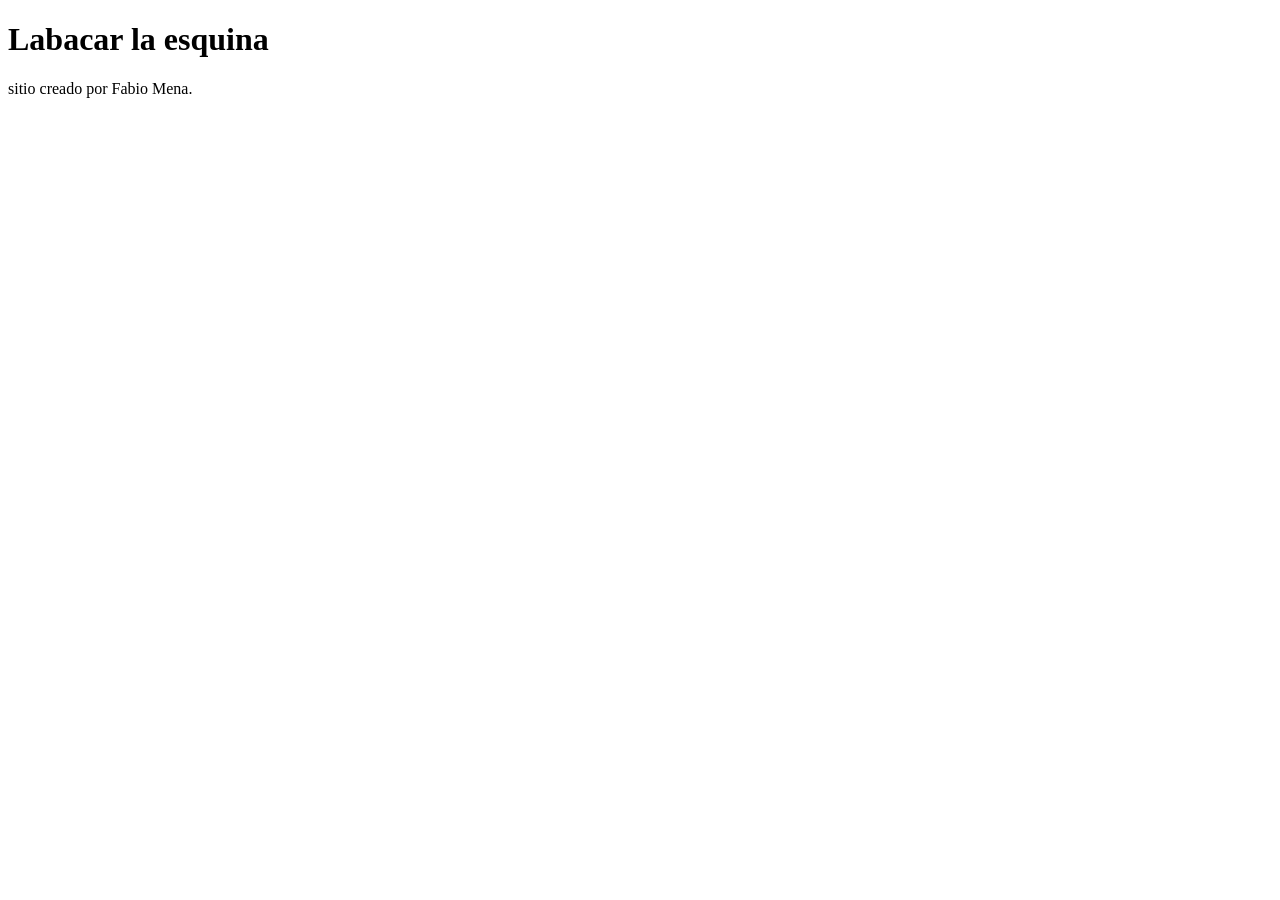
==== index.html @ abd32a16 "estructura del proyecto" ====
<!DOCTYPE html>
<html lang="es">
<head>
    <meta charset="UTF-8">
    <meta name="viewport" content="width=device-width, initial-scale=1.0">
    <title>Mi pagina</title>
</head>
<body>
    
<h1>Labacar la esquina</h1>
 <p>sitio creado por Fabio Mena.</p>


</body>
</html>
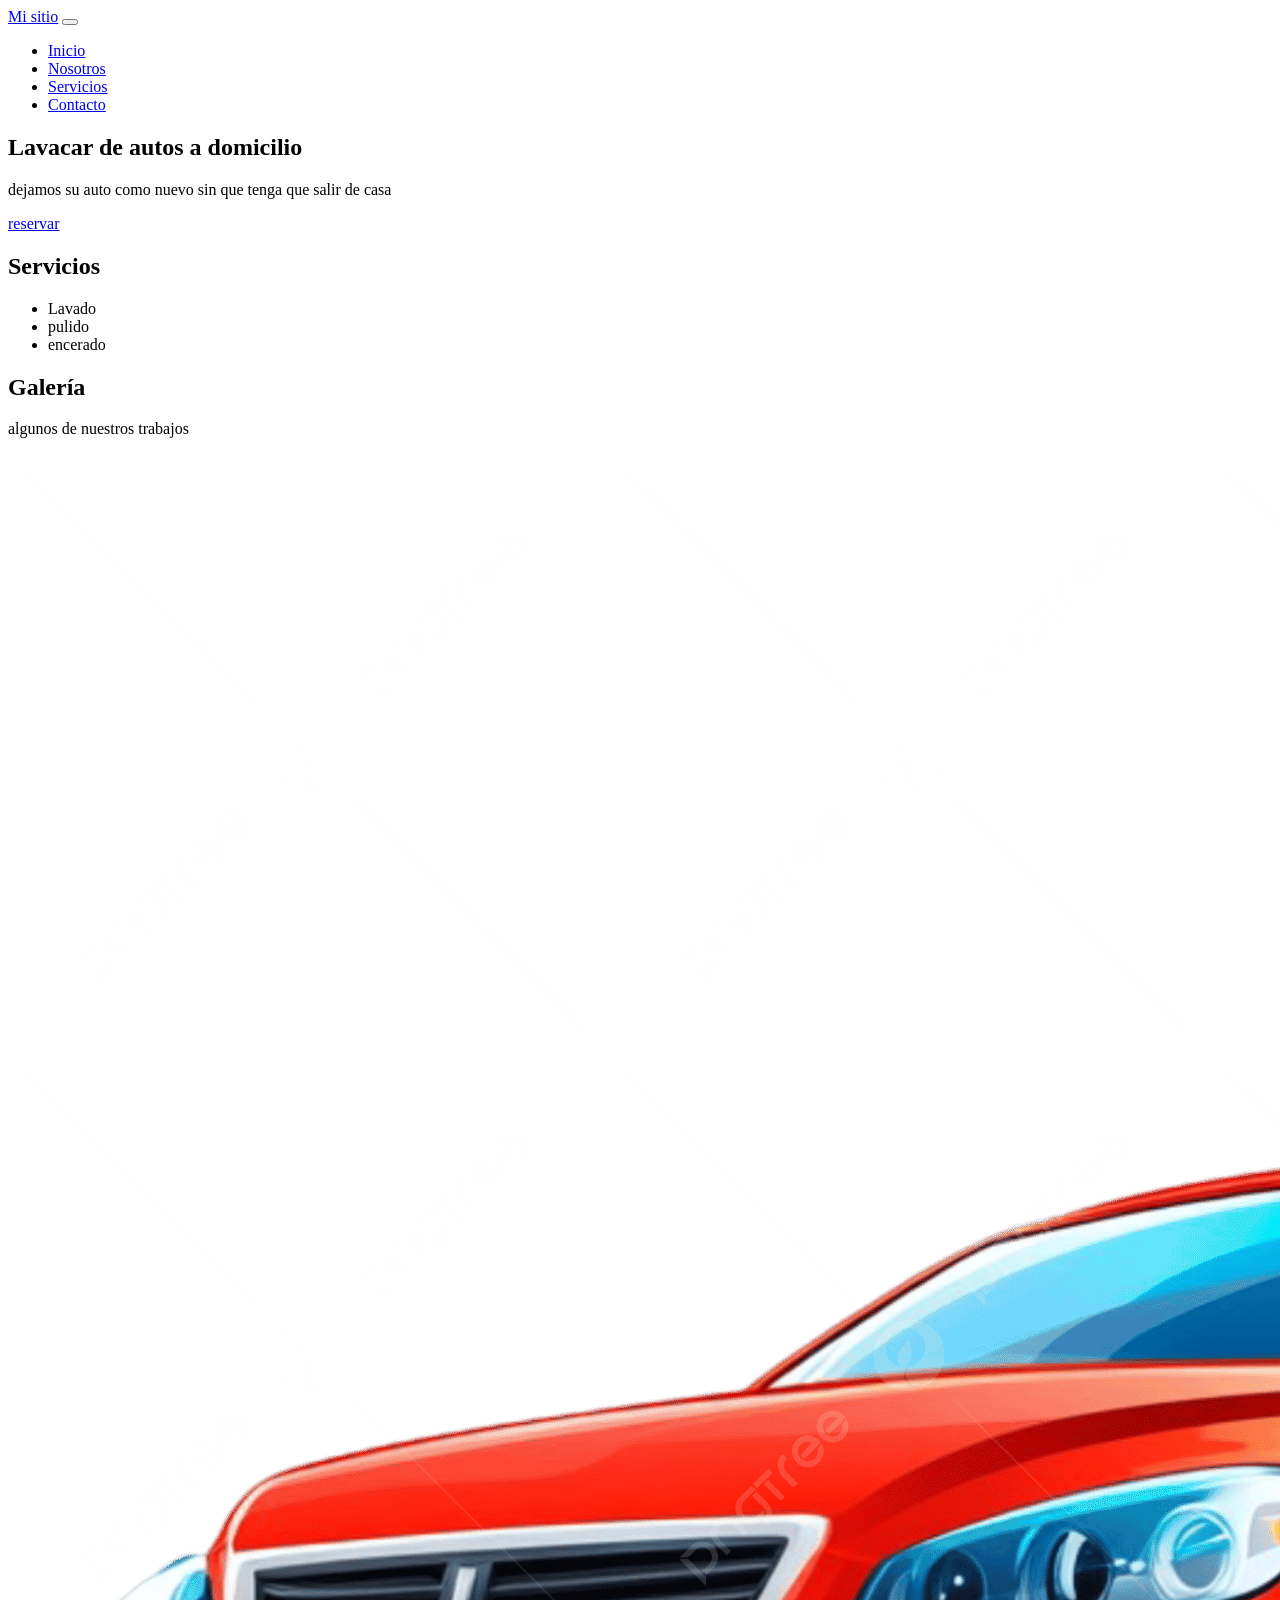
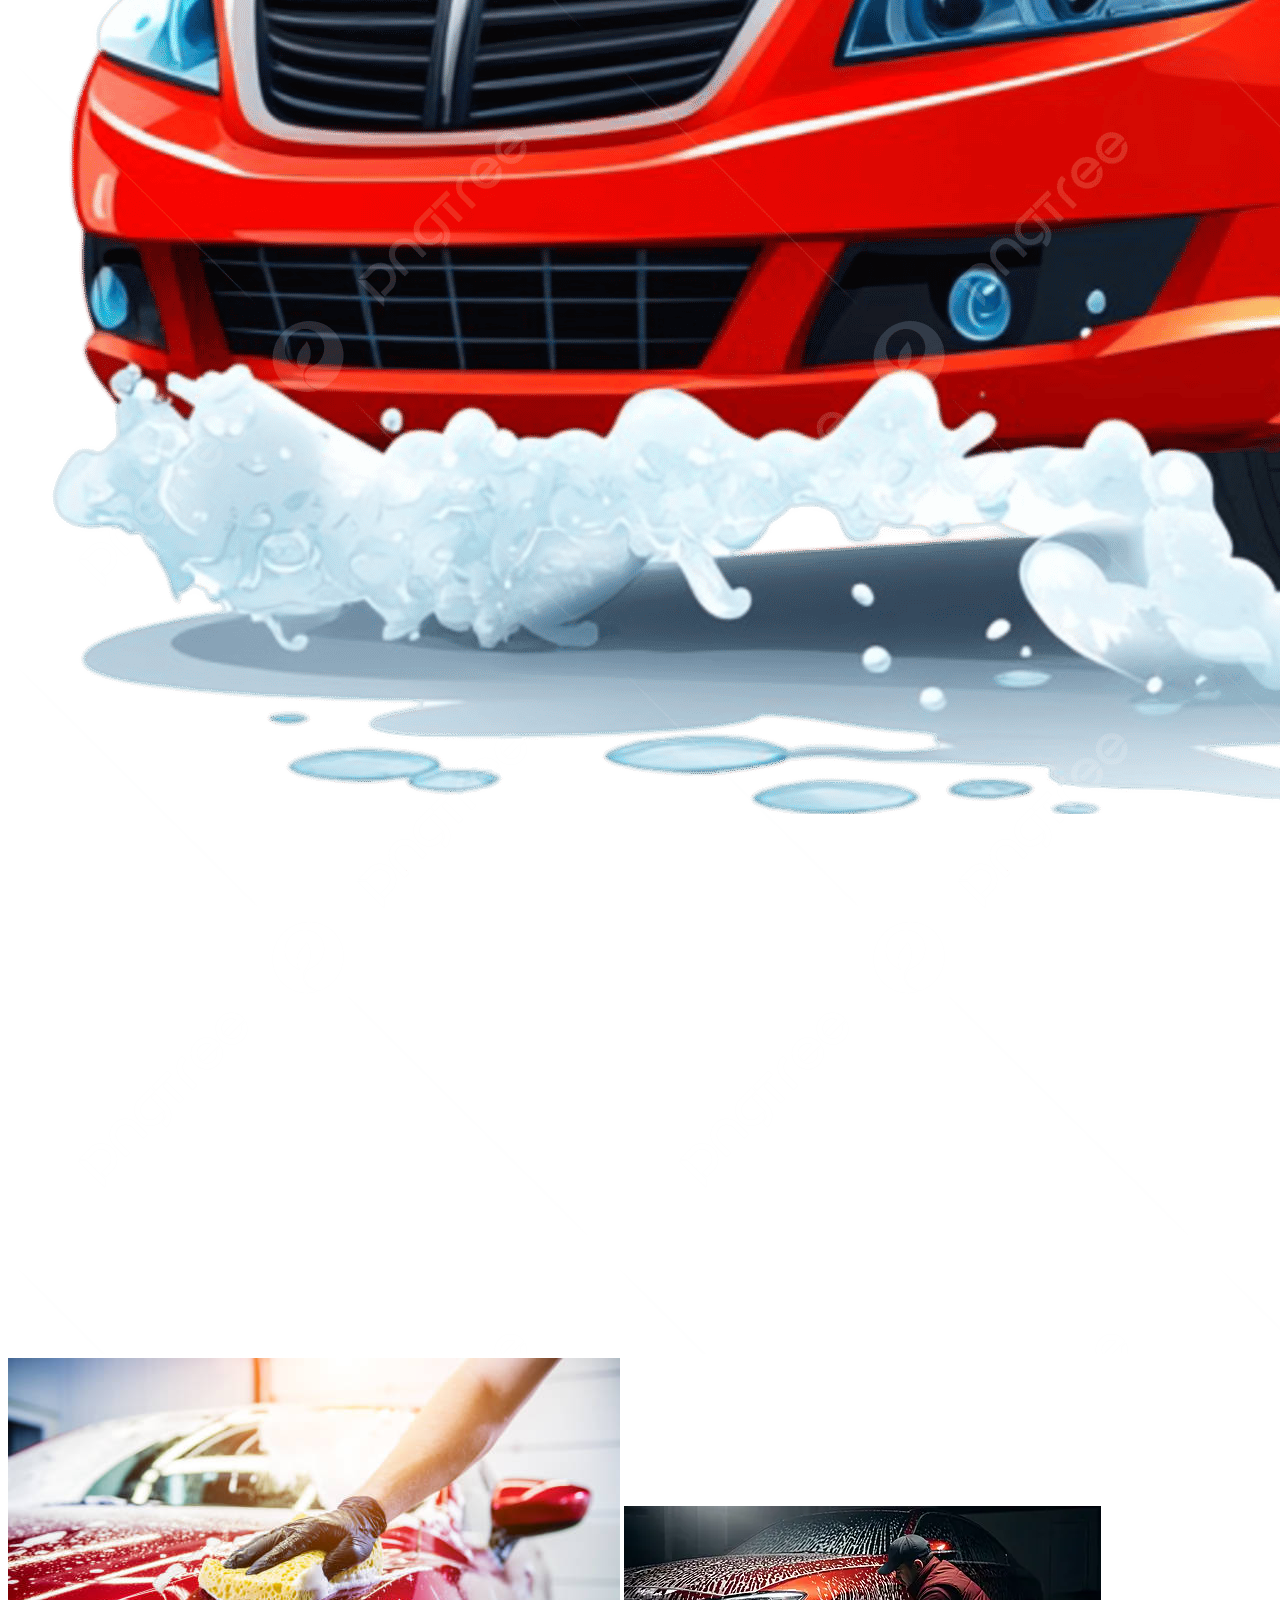
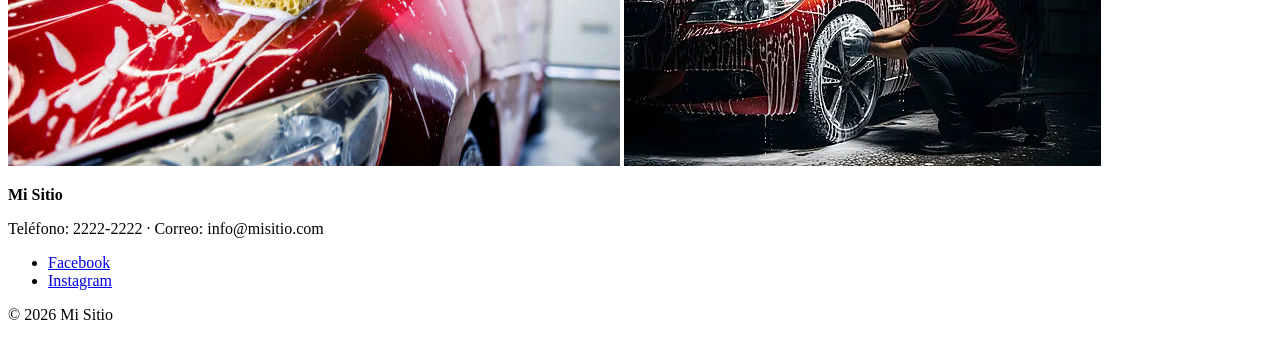
==== commit 30505a38: "segunda clase" ====
--- a/index.html
+++ b/index.html
@@ -4,12 +4,72 @@
     <meta charset="UTF-8">
     <meta name="viewport" content="width=device-width, initial-scale=1.0">
     <title>Mi pagina</title>
+    <link rel="stylesheet" href="./css/estilos.css">
 </head>
 <body>
-    
-<h1>Labacar la esquina</h1>
- <p>sitio creado por Fabio Mena.</p>
+    <header>
+        <a href="index.html" class="logo">Mi sitio</a>
+        <button  class="hamburguesa" id="btnmenu">
+            <span ></span>
+            <span ></span>
+            <span ></span>
+        </button>
+
+        <nav>
+            <ul>
+                <li><a href="index.html">Inicio</a></li>
+                <li><a href="nosotros.html">Nosotros</a></li>
+                <li><a href="servicios.html">Servicios</a></li>
+                <li><a href="contacto.html">Contacto</a></li>
+            </ul>
+
+        </nav>
+
+    </header>
+
+    <main>  
+       <section class="portada">
+        <h1>Lavacar de autos a domicilio</h1>
+        <p>dejamos su auto como nuevo sin que tenga que salir de casa</p>
+        <a href="contacto.html" class="btn">reservar</a>
+       </section>
+       <section class="servicios">
+        <h2>Servicios</h2>
+        <ul>
+            <li>Lavado </li>
+            <li>pulido</li>
+            <li>encerado</li>
+        </ul>
+       </section>
+
+      <section class="galeria">
+        <h2>Galería</h2>
+        <p> algunos de nuestros trabajos</p>
+        <img src="./img/Image20261027204719.png" alt="Auto recién lavado frente a una casa">
+         <img src="./img/Image20261027204725.jpg" alt="Interior de un auto aspirado y limpio">
+        <img src="./img/img-3.webp" alt="Interior de un auto aspirado y limpio">
+        
+        
+        
+        </section>
+
+    </main>
+
+    <footer class="footer">
+        <div>
+            <p>
+                <strong>Mi Sitio</strong>
+            </p>
+            <p>Teléfono: 2222-2222 · Correo: info@misitio.com</p>
+        </div>
+  <ul class="redes">
+        <li><a href="https://www.facebook.com/" target="_blank" rel="noopener">Facebook</a></li>
+        <li><a href="https://www.instagram.com/" target="_blank" rel="noopener">Instagram</a></li>
+  </ul>
+  <p>&copy; 2026 Mi Sitio</p>
+</footer>
 
 
+    <script src="./js/main.js"></script>
 </body>
 </html>
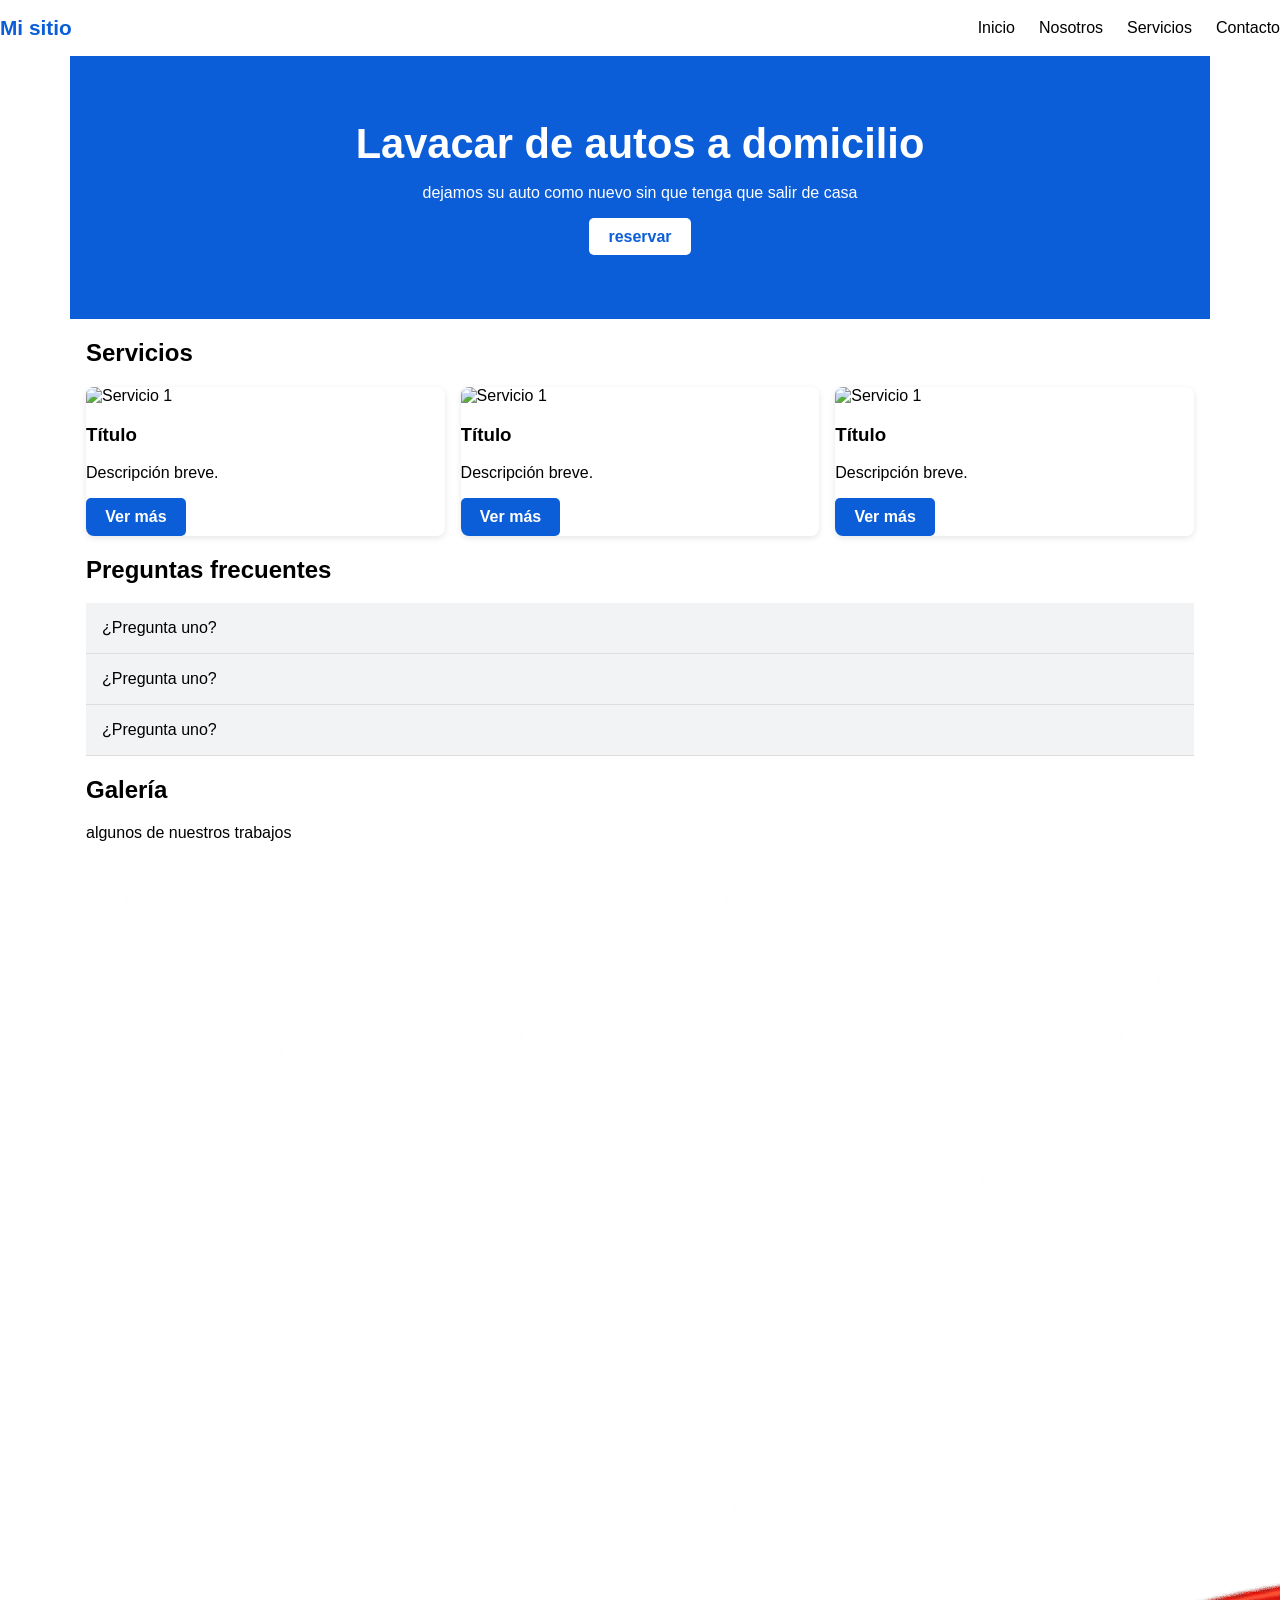
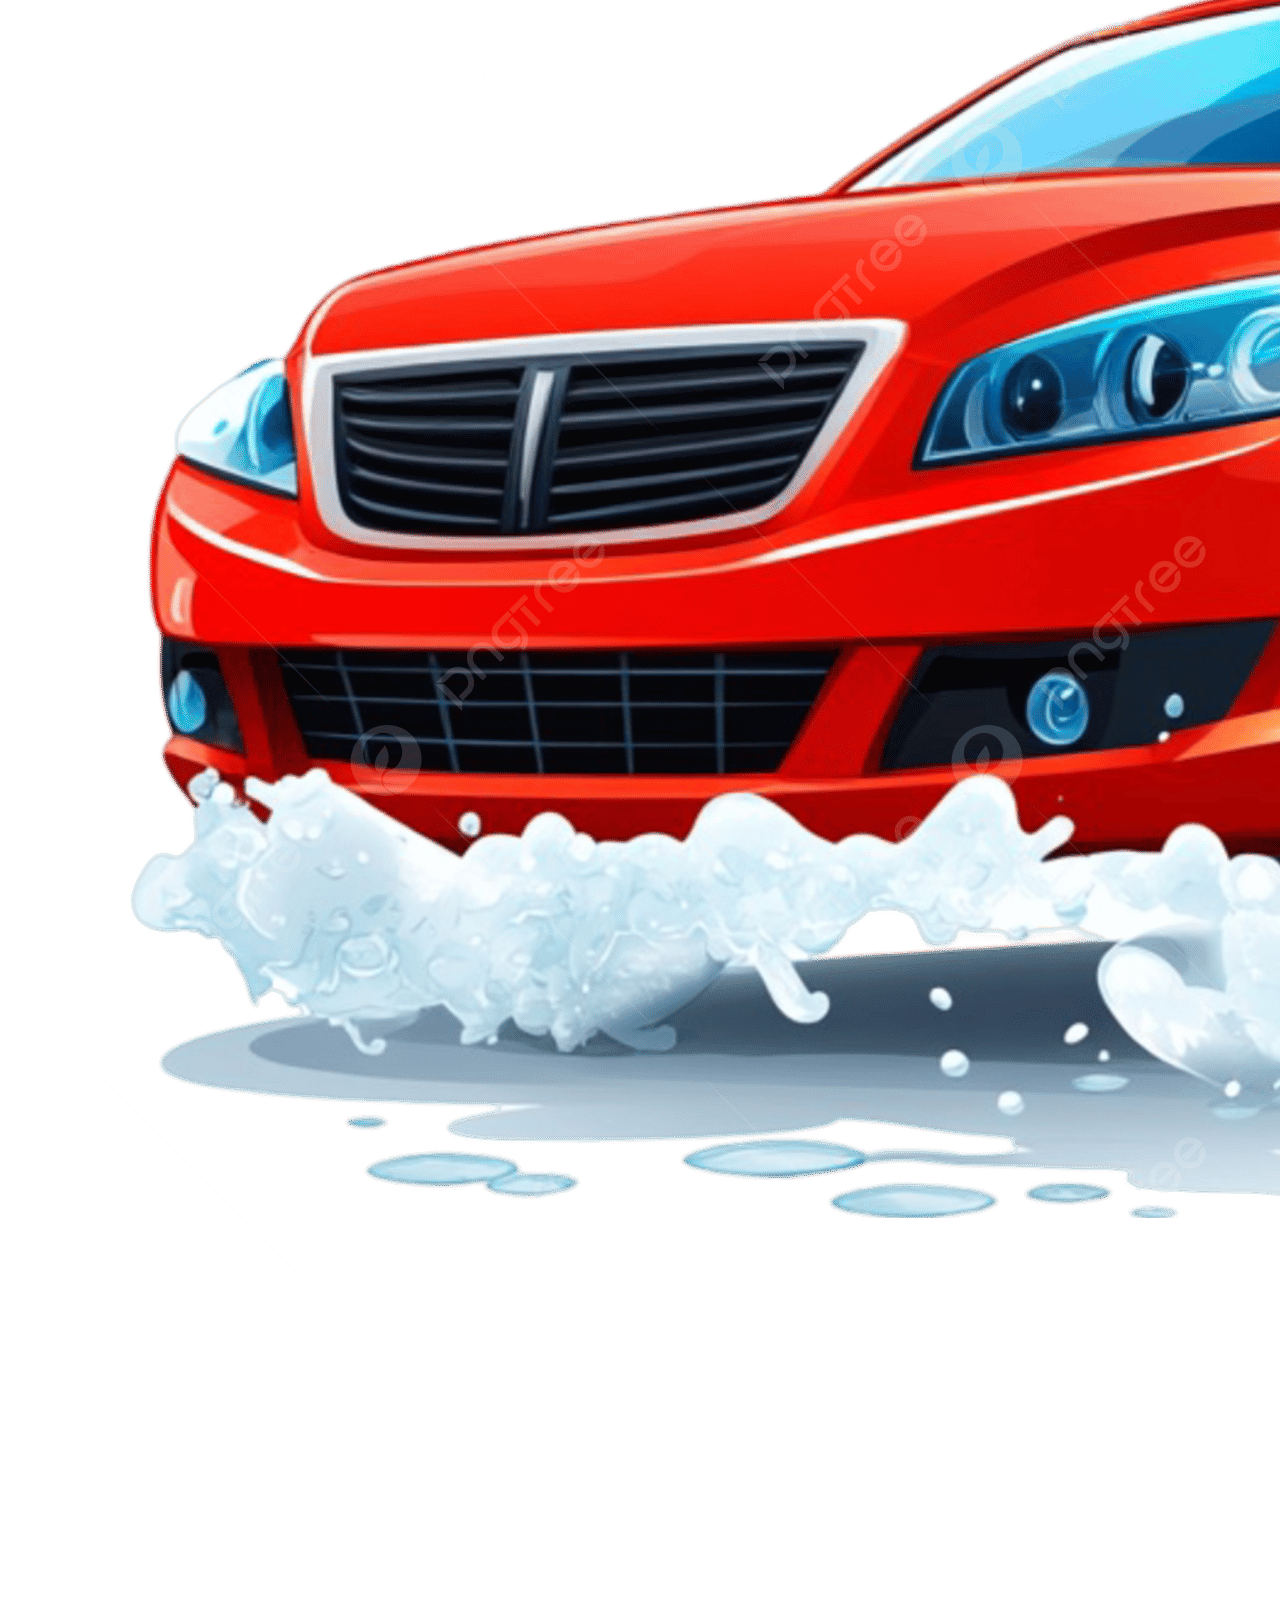
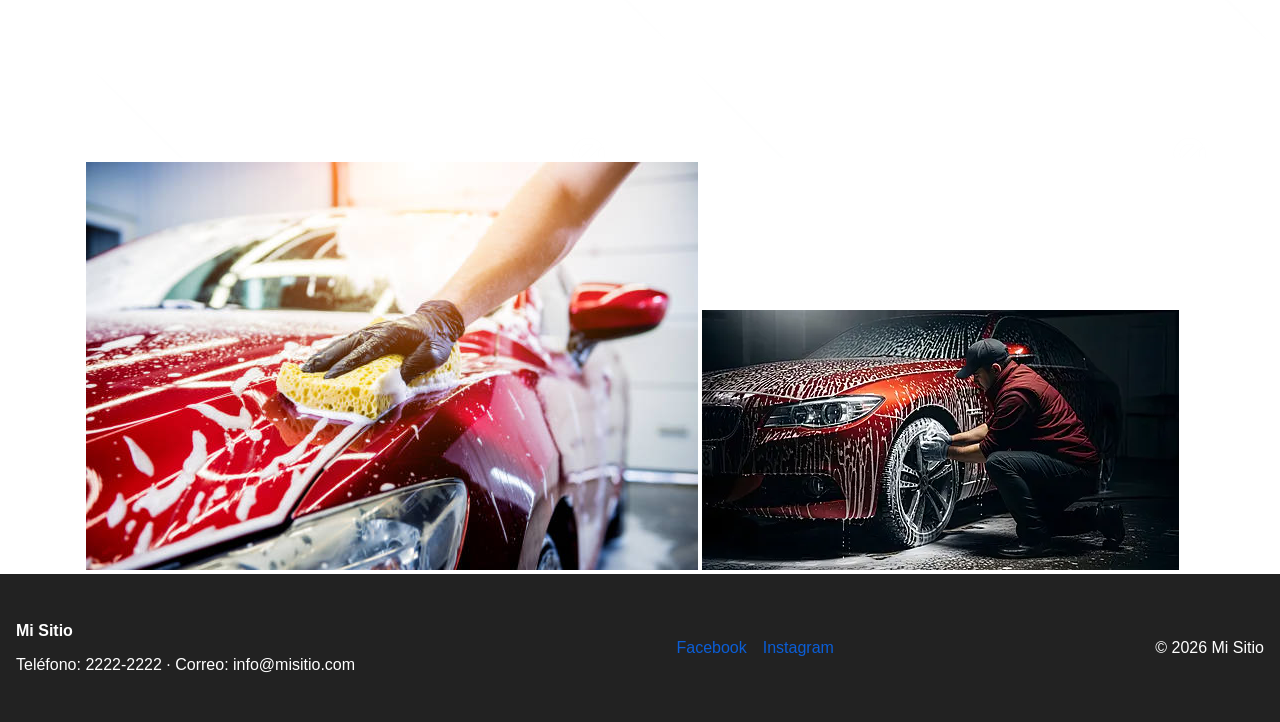
==== commit c9578fc8: "tercera clase" ====
--- a/index.html
+++ b/index.html
@@ -5,9 +5,9 @@
     <meta name="viewport" content="width=device-width, initial-scale=1.0">
     <title>Mi pagina</title>
     <link rel="stylesheet" href="./css/estilos.css">
-</head>
-<body>
-    <header>
+  </head>
+ <body>
+    <header class="header">
         <a href="index.html" class="logo">Mi sitio</a>
         <button  class="hamburguesa" id="btnmenu">
             <span ></span>
@@ -15,7 +15,7 @@
             <span ></span>
         </button>
 
-        <nav>
+        <nav class="menu" id="menu">
             <ul>
                 <li><a href="index.html">Inicio</a></li>
                 <li><a href="nosotros.html">Nosotros</a></li>
@@ -26,32 +26,65 @@
         </nav>
 
     </header>
+    <main>  
+       <section class="portada contenedor">
+         <h1>Lavacar de autos a domicilio</h1>
+          <p>dejamos su auto como nuevo sin que tenga que salir de casa</p>
+         <a href="contacto.html"class="boton">reservar</a>
+       </section>
+       <section class="servicios contenedor">
+         <h2>Servicios</h2>
+        <div class="cards">
+             <article class="tarjeta">
+                <img src="img/servicio-1.jpg" alt="Servicio 1">
+                <h3>Título</h3>
+                <p>Descripción breve.</p>
+                 <a href="#" class="boton">Ver más</a>
+           </article>
+            <article class="tarjeta">
+                <img src="img/servicio-1.jpg" alt="Servicio 1">
+                <h3>Título</h3>
+                <p>Descripción breve.</p>
+                 <a href="#" class="boton">Ver más</a>
+           </article>
+            <article class="tarjeta">
+                <img src="img/servicio-1.jpg" alt="Servicio 1">
+                <h3>Título</h3>
+                <p>Descripción breve.</p>
+                 <a href="#" class="boton">Ver más</a>
+           </article>
+            <!-- repite el article hasta tener seis tarjetas -->
+        </div>
+       
 
-    <main>  
-       <section class="portada">
-        <h1>Lavacar de autos a domicilio</h1>
-        <p>dejamos su auto como nuevo sin que tenga que salir de casa</p>
-        <a href="contacto.html" class="btn">reservar</a>
-       </section>
-       <section class="servicios">
-        <h2>Servicios</h2>
-        <ul>
-            <li>Lavado </li>
-            <li>pulido</li>
-            <li>encerado</li>
-        </ul>
        </section>
 
-      <section class="galeria">
+       <section class="preguntas contenedor">
+          <h2>Preguntas frecuentes</h2>
+            <div class="accordion">
+                 <div class="item">
+                      <button class="titulo">¿Pregunta uno?</button>
+                     <div class="contenido"><p>Respuesta uno.</p></div>
+                 </div>
+                 <div class="item">
+                      <button class="titulo">¿Pregunta uno?</button>
+                     <div class="contenido"><p>Respuesta uno.</p></div>
+                 </div>
+                 <div class="item">
+                      <button class="titulo">¿Pregunta uno?</button>
+                     <div class="contenido"><p>Respuesta uno.</p></div>
+                 </div>
+               <!-- repite .item hasta tener cuatro preguntas -->
+            </div>
+        </section>
+
+      <section class="galeria contenedor">
         <h2>Galería</h2>
         <p> algunos de nuestros trabajos</p>
-        <img src="./img/Image20261027204719.png" alt="Auto recién lavado frente a una casa">
-         <img src="./img/Image20261027204725.jpg" alt="Interior de un auto aspirado y limpio">
-        <img src="./img/img-3.webp" alt="Interior de un auto aspirado y limpio">
-        
-        
-        
-        </section>
+        <img src="./img/Image20261027204719.png" alt="Auto 1">
+         <img src="./img/Image20261027204725.jpg" alt="Auto 2">
+        <img src="./img/img-3.webp" alt="Auto 3">  
+      </section>
 
     </main>
 
@@ -67,7 +100,7 @@
         <li><a href="https://www.instagram.com/" target="_blank" rel="noopener">Instagram</a></li>
   </ul>
   <p>&copy; 2026 Mi Sitio</p>
-</footer>
+ </footer>
 
 
     <script src="./js/main.js"></script>
--- a/css/estilos.css
+++ b/css/estilos.css
@@ -0,0 +1,175 @@
+* { 
+    box-sizing: border-box;
+    }
+BODY{
+    
+    margin: 0;
+    font-family: Arial, Helvetica, sans-serif;
+    color: var(--color-texto);
+
+}
+
+:root{
+     --color-principal: #0b5ed7;
+     --color-texto: #000000;
+     --ancho-maximo: 1140px; 
+    }
+    .contenedor{
+       width: 100%;
+       max-width: var(--ancho-maximo);
+       margin: 0 auto;
+       padding: 0 1rem;
+    }
+    /* estilos del header */
+    .header{
+        display: flex;
+        justify-content: space-between;
+        align-items: center;
+        padding: 1rem 0rem;
+
+    }
+
+    .logo{
+        font-size: 1.3rem;
+        font-weight: bold;
+        color: var(--color-principal);
+        text-decoration: none;
+    }
+    
+    .menu ul{
+        display: flex;
+        gap: 1.5rem;
+        list-style: none;
+        margin: 0;
+        padding: 0;
+    }
+    .menu a{
+        
+        color: var(--color-texto);
+        text-decoration: none;
+    }
+    .menu a:hover{
+        color: var(--color-principal);
+    }
+    .hamburguesa{
+        display:flex;
+        flex-direction: column;
+        gap: 5px;
+        padding: 0.5rem;
+        background:none;
+        border:0;
+        cursor: pointer;
+    }
+    .hamburguesa span {
+        display: block;
+        width: 26px;
+        height: 3px;
+        background-color:var(--color-texto);
+        border-radius: 2px;
+        transition: transform .2s,opacity .2s;/*animar en clase 4*/
+
+    }
+    /* portada */
+    .portada {
+      padding: 3rem 1rem;
+      text-align: center;
+      background-color: var(--color-principal);
+      color: #fff;
+
+    }
+    .portada h1{
+       margin: 0  0 1rem;
+       font-size: 1.8rem;
+
+    }
+    .boton{
+        display: inline-block;
+        padding: 0.6rem 1.2rem;
+        background-color:var(--color-principal); 
+        color: #fff;
+        text-decoration: none;
+        border-radius: 5px;
+        font-weight: bold;
+
+    }
+     .portada .boton{
+       background-color: #fff;
+       color:var(--color-principal);
+    }
+    /*footer*/
+    .footer{
+        display: flex;
+        flex-direction: column;
+        gap: 1rem;
+        padding: 2rem 1rem; 
+        background-color: #222;
+        color: #fff;
+        text-align: center;
+    }
+    .footer a{
+        color: var(--color-principal);
+        text-decoration:none;
+    }
+
+.redes {
+    display: flex;
+    justify-content: center;
+    gap: 1rem;
+    list-style: none;
+    margin: 0;
+    padding: 0;
+}
+.cards { display: flex; flex-wrap: wrap; gap: 1rem; }
+
+.tarjeta {
+  width: 100%;
+  background: #fff;
+  border-radius: 8px;
+  box-shadow: 0 2px 6px rgba(0,0,0,.1);
+  overflow: hidden;
+  transition: transform .2s;
+}
+.tarjeta:hover { transform: translateY(-4px); }
+
+@media (min-width: 701px) 
+{ .tarjeta { width: calc(50% - .5rem); } }
+@media (min-width: 991px)
+ { .tarjeta { width: calc(33.333% - .67rem); } }
+/*acordion*/
+ .accordion .titulo {
+  width: 100%;
+  padding: 1rem;
+  text-align: left;
+  font-size: 1rem;
+  background: #f1f3f5;
+  border: 0;
+  border-bottom: 1px solid #ddd;
+  cursor: pointer;
+}
+
+.accordion .contenido { display: none; padding: 0 1rem; }
+.accordion .item.activo .contenido { display: block; }
+
+/* base: celular */
+.menu { display: none; }        /* lo abrirá la hamburguesa */
+
+@media (min-width: 501px) {
+  .portada h1 { font-size: 2.1rem; }
+}
+
+@media (min-width: 701px) {
+  .portada { padding: 4rem 2rem; }
+  .footer {
+    flex-direction: row;
+    justify-content: space-between;
+    align-items: center;
+    text-align: left;
+  }
+}
+
+@media (min-width: 991px) {
+  .menu { display: block; }       /* menú normal en pantalla grande */
+  .hamburguesa { display: none; }
+  .portada h1 { font-size: 2.6rem; }
+}
+
